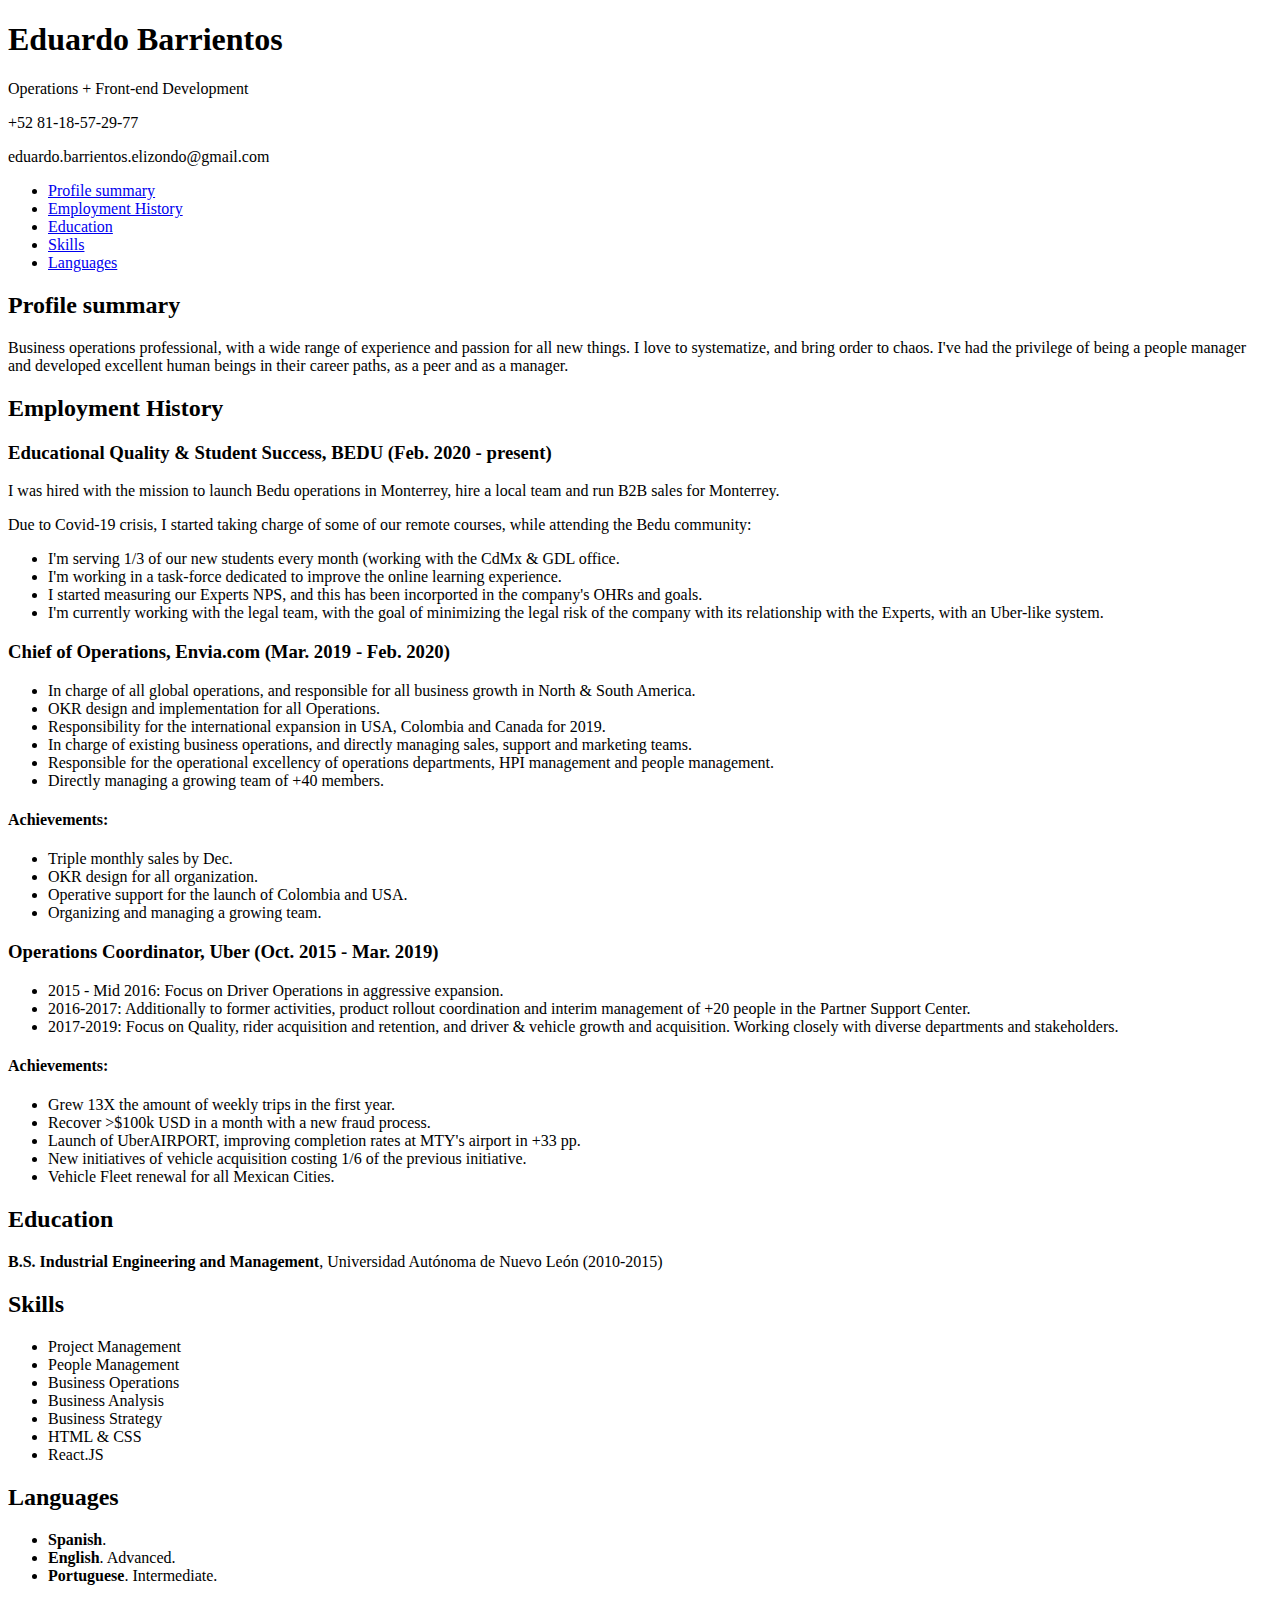
==== index.html @ 18212e23 "Update and rename README.md to index.html" ====
<!DOCTYPE html>
<html>

<head>
  <meta charset="utf-8">
  <title>Eduardo Barrientos | Business + Front-end Development</title>
  <link href="my_resume_practice_2020.css" type="text/css" rel="stylesheet">
  <meta name="description" content="Eduardo Barrientos's resume and life">
</head>

<body>
  <header>
    <h1>Eduardo Barrientos</h1>
    <p>Operations + Front-end Development</p>
    <p>+52 81-18-57-29-77</p>
    <p>eduardo.barrientos.elizondo@gmail.com</p>
    <nav>
      <ul>
        <li><a href="#summary">Profile summary</a></li>
        <li><a href="#employment">Employment History</a></li>
        <li><a href="#education">Education</a></li>
        <li><a href="#skills">Skills</a></li>
        <li><a href="#languages">Languages</a></li>
      </ul>
    </nav>
  </header>
  <main>
    <article id="summary">
      <h2>Profile summary</h2>
      <p>Business operations professional, with a wide range of experience and passion for all
        new things. I love to systematize, and bring order to chaos. I've had the privilege of
        being a people manager and developed excellent human beings in their career paths,
        as a peer and as a manager.</p>
    </article>
    <article id="employment">
      <h2>Employment History</h2>
      <h3>Educational Quality & Student Success, BEDU (Feb. 2020 - present)</h3>
      <p>I was hired with the mission to launch Bedu operations in Monterrey, hire a local team
        and run B2B sales for Monterrey.</p>
      <p>Due to Covid-19 crisis, I started taking charge of some of our remote courses, while
        attending the Bedu community:</p>
      <ul>
        <li>I'm serving 1/3 of our new students every month (working with the CdMx &
          GDL office.</li>
        <li>I'm working in a task-force dedicated to improve the online learning experience.</li>
        <li>I started measuring our Experts NPS, and this has been incorported in the
          company's OHRs and goals.</li>
        <li>I'm currently working with the legal team, with the goal of minimizing the legal
          risk of the company with its relationship with the Experts, with an Uber-like
          system.</li>
      </ul>
      <h3>Chief of Operations, Envia.com (Mar. 2019 - Feb. 2020)</h3>
      <ul>
        <li>In charge of all global operations, and responsible for all business growth in
          North & South America.</li>
        <li>OKR design and implementation for all Operations.</li>
        <li>Responsibility for the international expansion in USA, Colombia and Canada for
          2019.</li>
        <li>In charge of existing business operations, and directly managing sales, support
          and marketing teams.</li>
        <li>Responsible for the operational excellency of operations departments, HPI
          management and people management.</li>
        <li>Directly managing a growing team of +40 members.</li>
      </ul>
      <h4>Achievements:</h4>
      <ul>
        <li>Triple monthly sales by Dec.</li>
        <li>OKR design for all organization.</li>
        <li>Operative support for the launch of Colombia and USA.</li>
        <li>Organizing and managing a growing team.</li>
      </ul>

      <h3>Operations Coordinator, Uber (Oct. 2015 - Mar. 2019)</h3>
      <ul>
        <li>2015 - Mid 2016: Focus on Driver Operations in aggressive expansion.</li>
        <li>2016-2017: Additionally to former activities, product rollout coordination and
          interim management of +20 people in the Partner Support Center.</li>
        <li>2017-2019: Focus on Quality, rider acquisition and retention, and driver & vehicle growth and acquisition.
          Working closely with diverse departments and stakeholders.</li>
      </ul>
      <h4>Achievements:</h4>
      <ul>
        <li>Grew 13X the amount of weekly trips in the first year.</li>
        <li>Recover >$100k USD in a month with a new fraud process.</li>
        <li>Launch of UberAIRPORT, improving completion rates at MTY's airport in +33 pp.</li>
        <li>New initiatives of vehicle acquisition costing 1/6 of the previous initiative.</li>
        <li>Vehicle Fleet renewal for all Mexican Cities.</li>
      </ul>
    </article>
    <article id="education">
      <h2>Education</h2>
      <p><b>B.S. Industrial Engineering and Management</b>, Universidad Autónoma de Nuevo León (2010-2015)</p>
    </article>
    <article id="skills">
      <h2>Skills</h2>
      <!-- Hacer relevante por tipo de empleador -->
      <ul>
        <li>Project Management</li>
        <li>People Management</li>
        <li>Business Operations</li>
        <li>Business Analysis</li>
        <li>Business Strategy</li>
        <li>HTML & CSS</li>
        <li>React.JS</li>
      </ul>
    </article>
    <article id="languages">
      <h2>Languages</h2>
      <ul>
        <li><b>Spanish</b>.
          <span class="full_dot"></span>
          <span class="full_dot"></span>
          <span class="full_dot"></span>
          <span class="full_dot"></span> </li>
        <li><b>English</b>. Advanced.</li>
        <li><b>Portuguese</b>. Intermediate.</li>
      </ul>
    </article>

  </main>
</body>

</html>
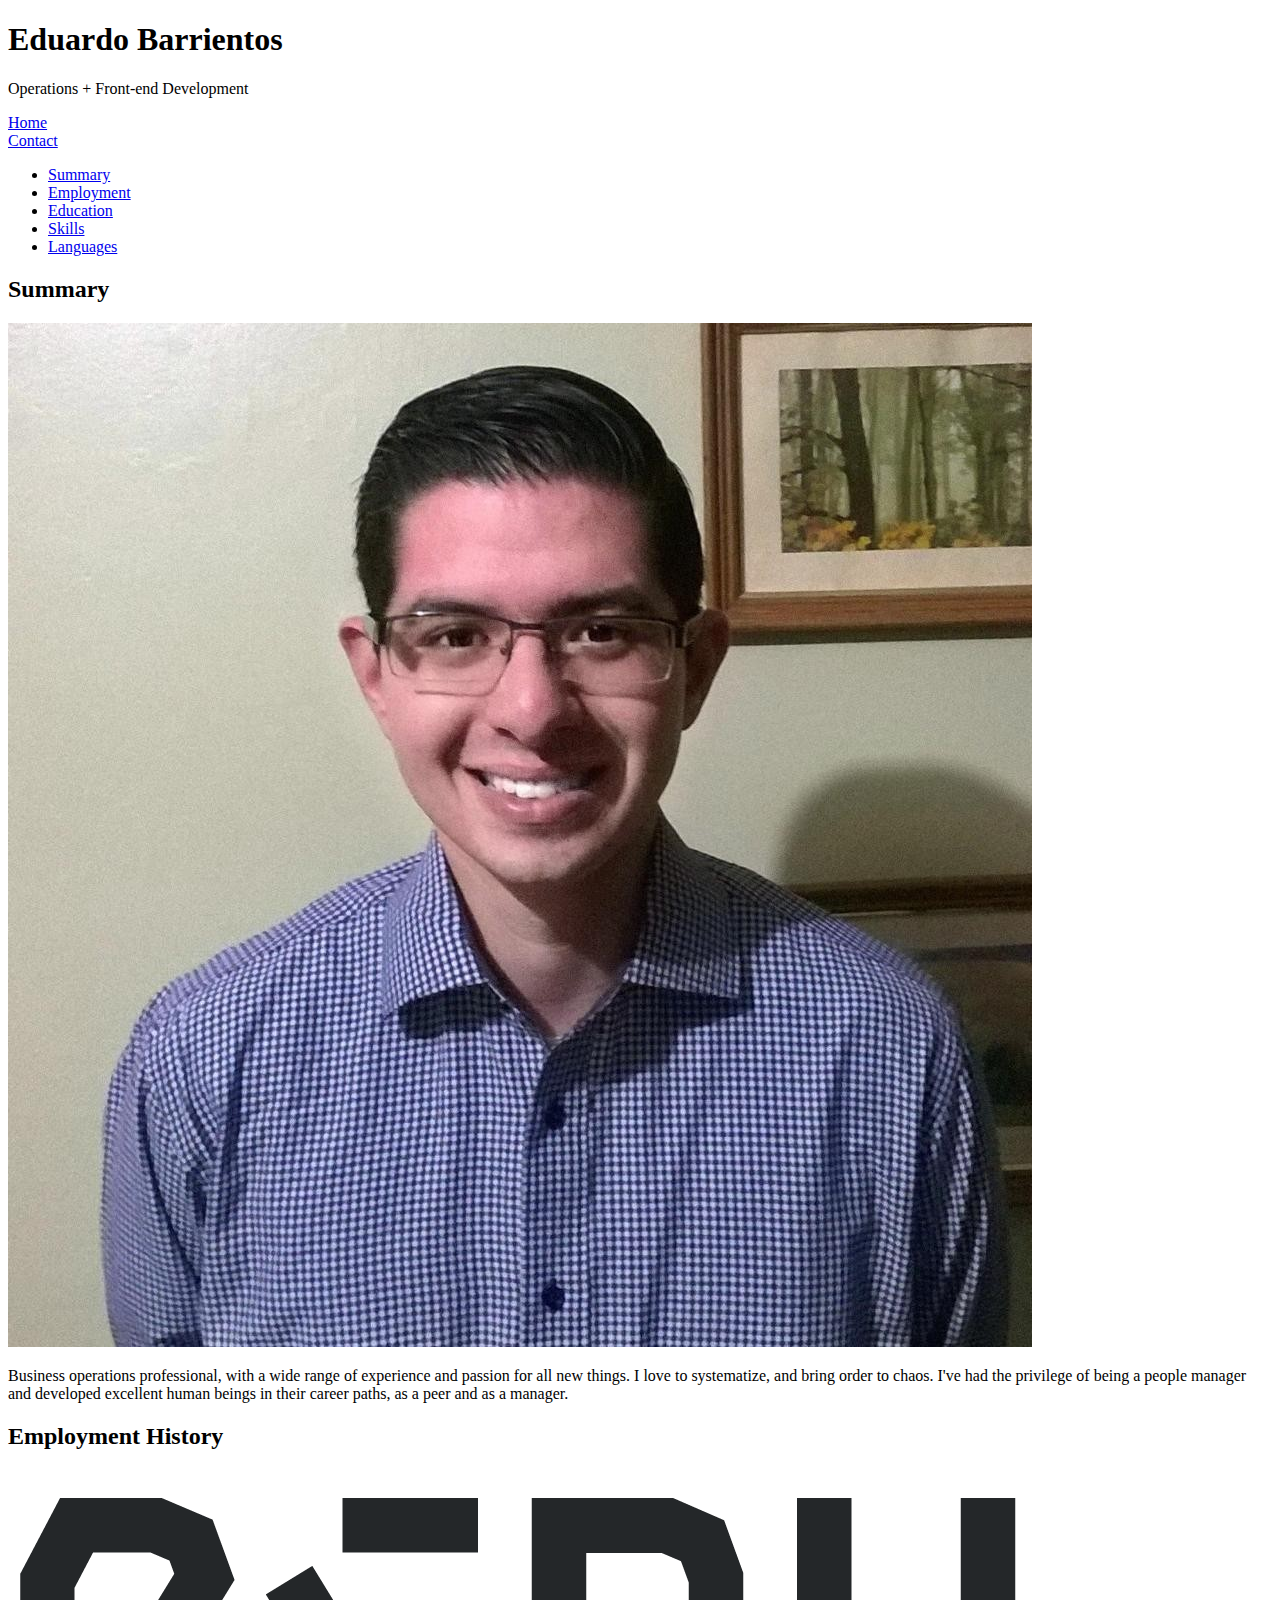
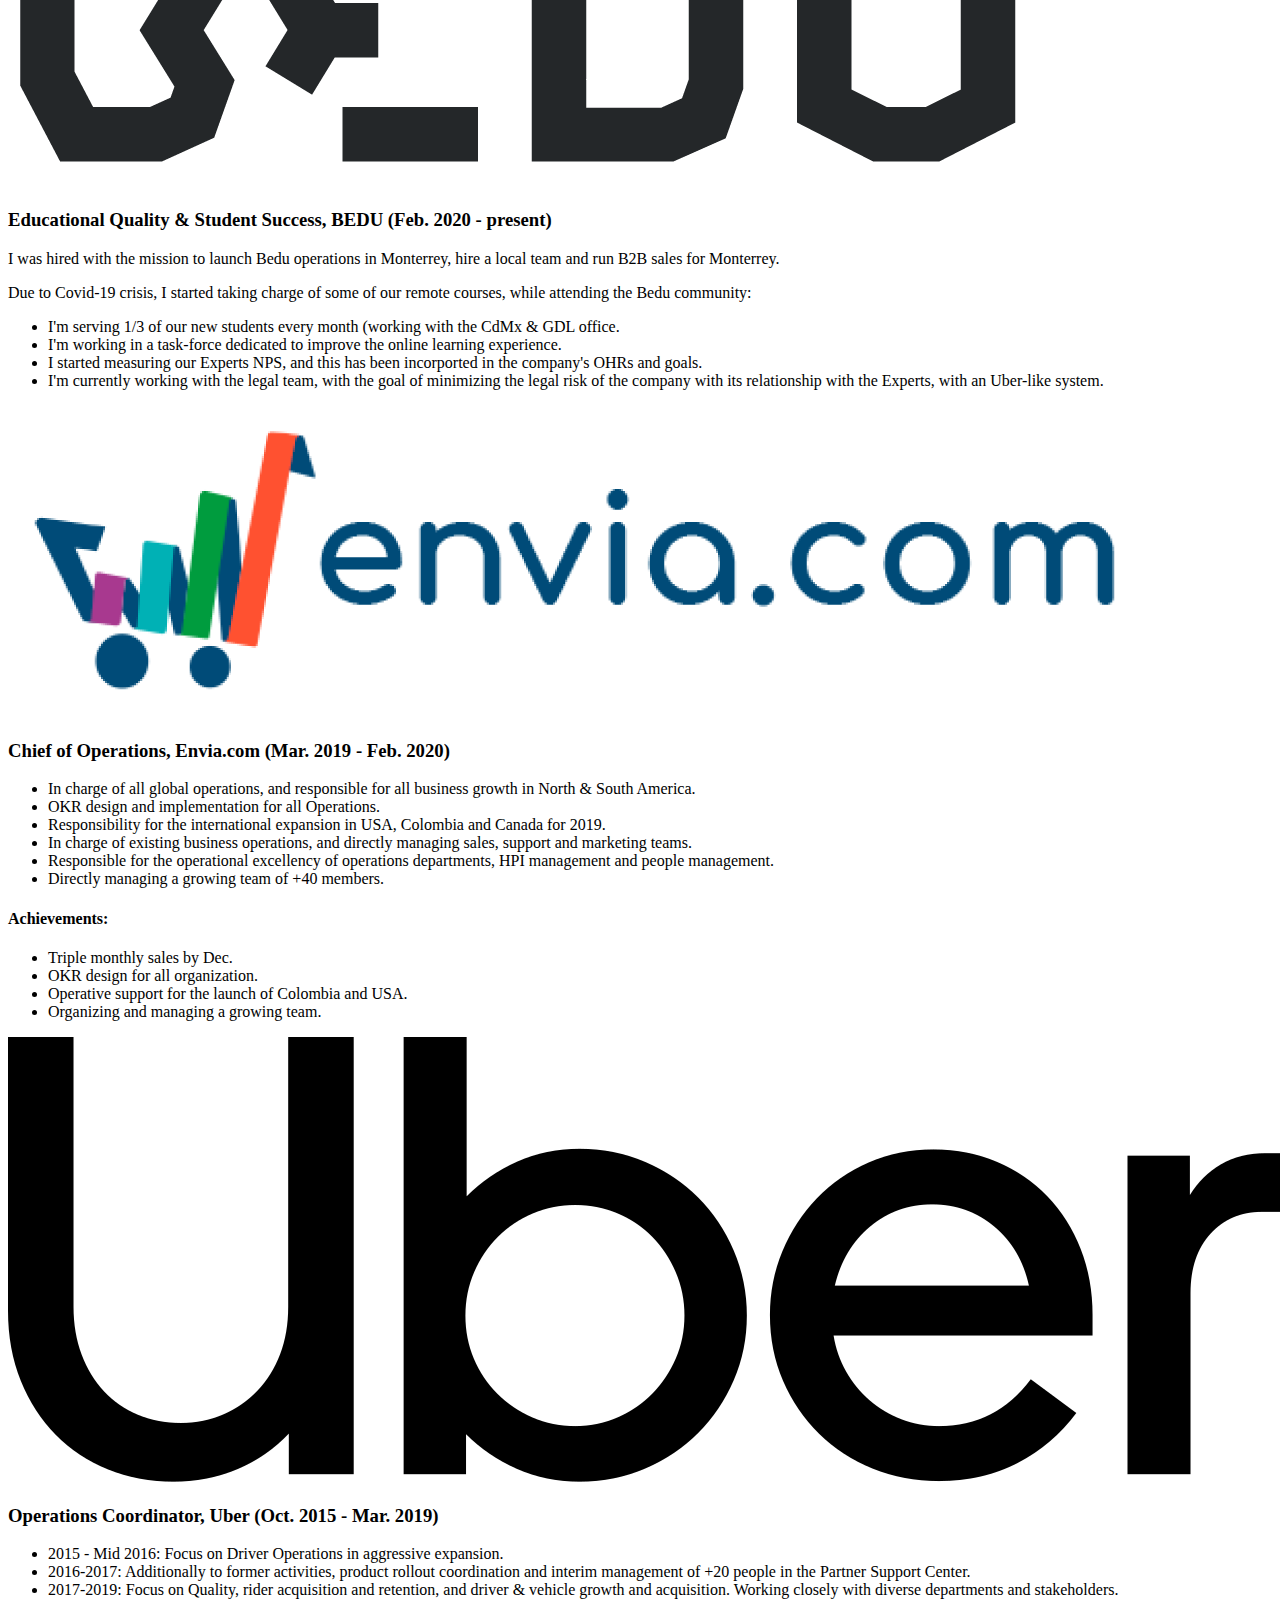
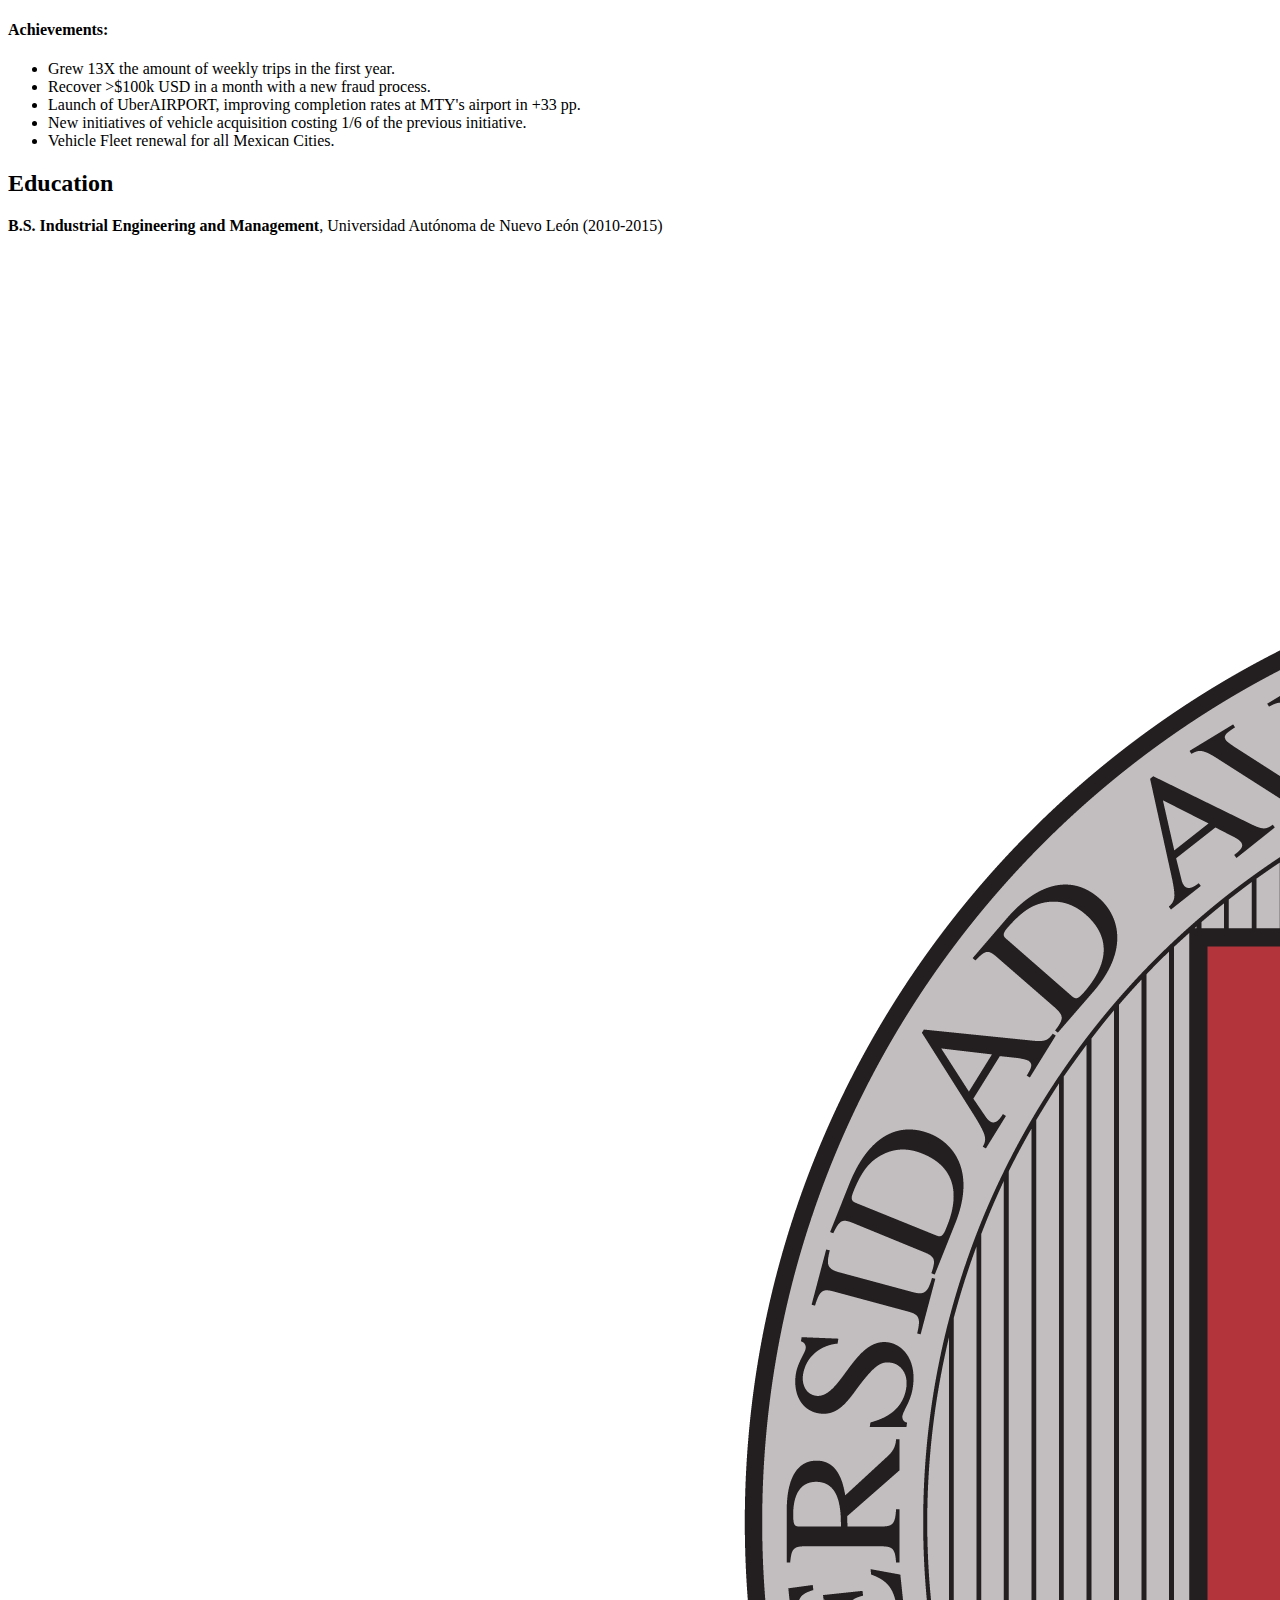
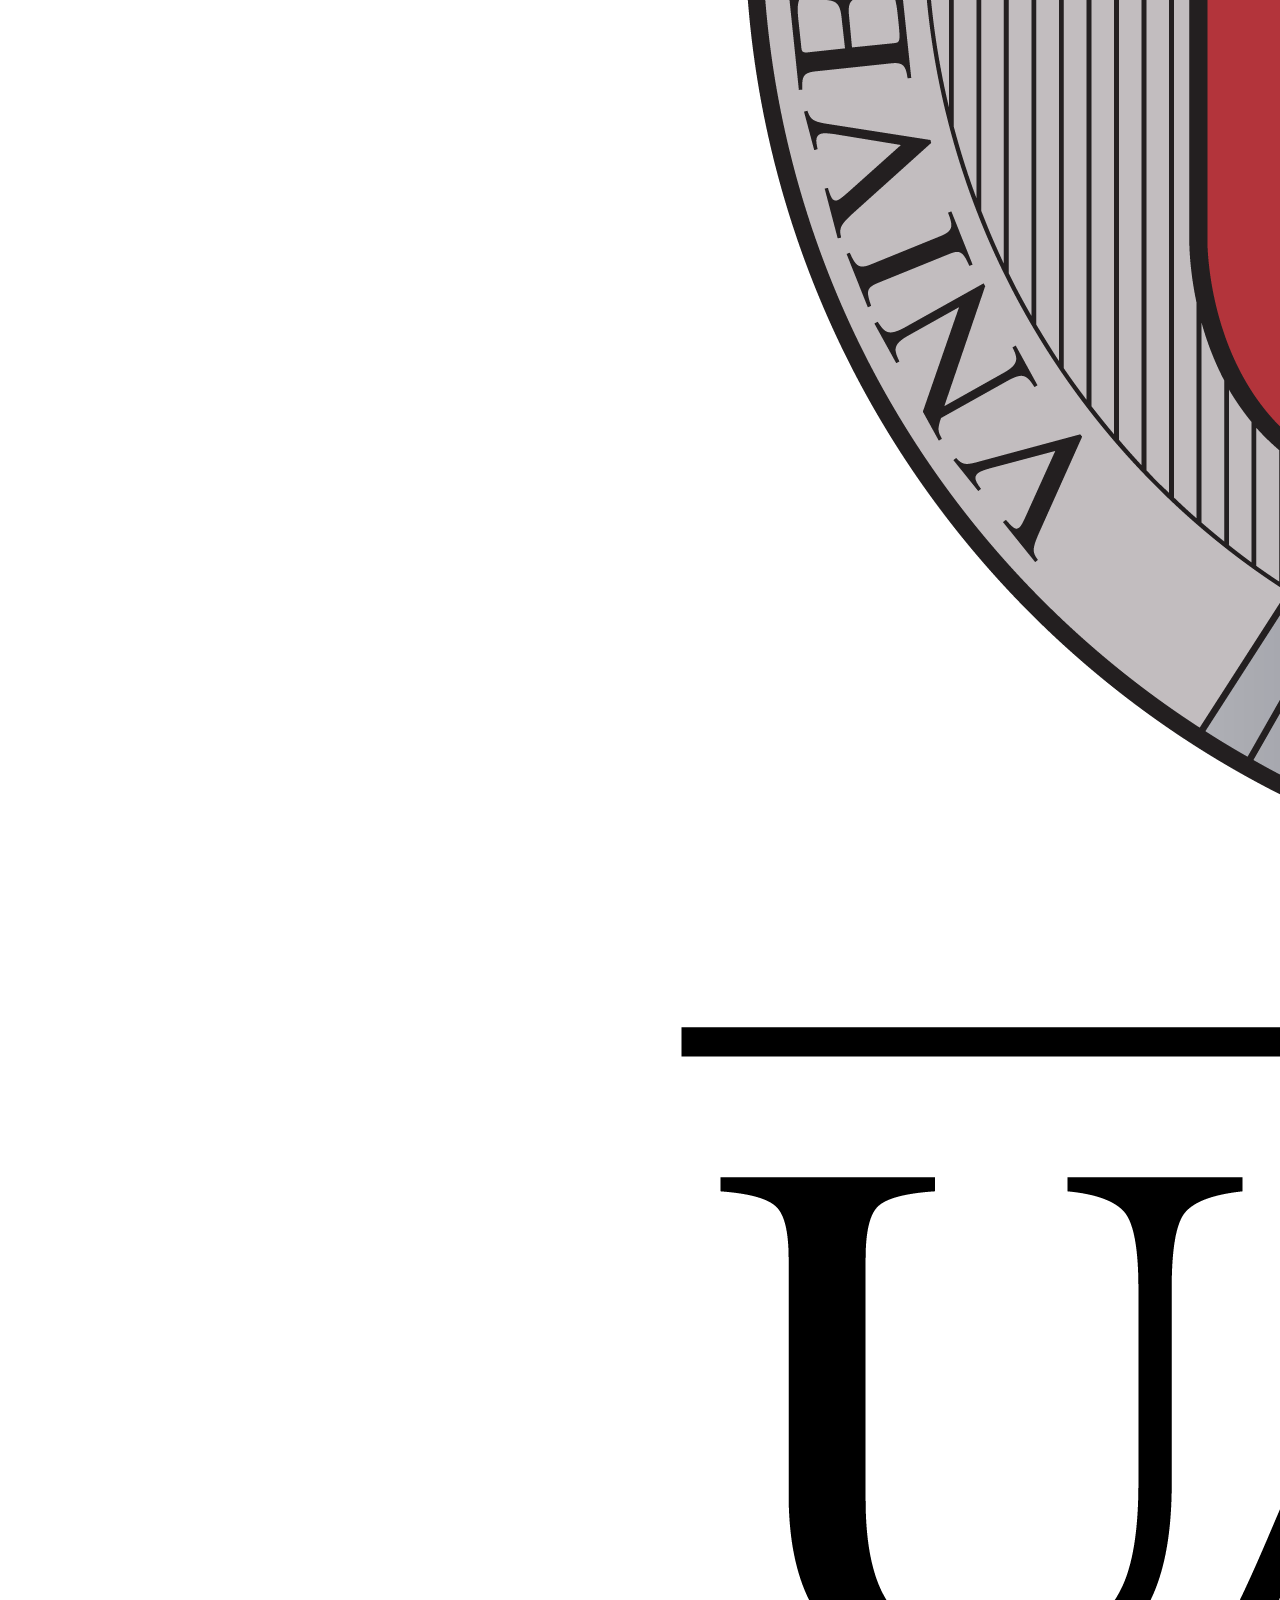
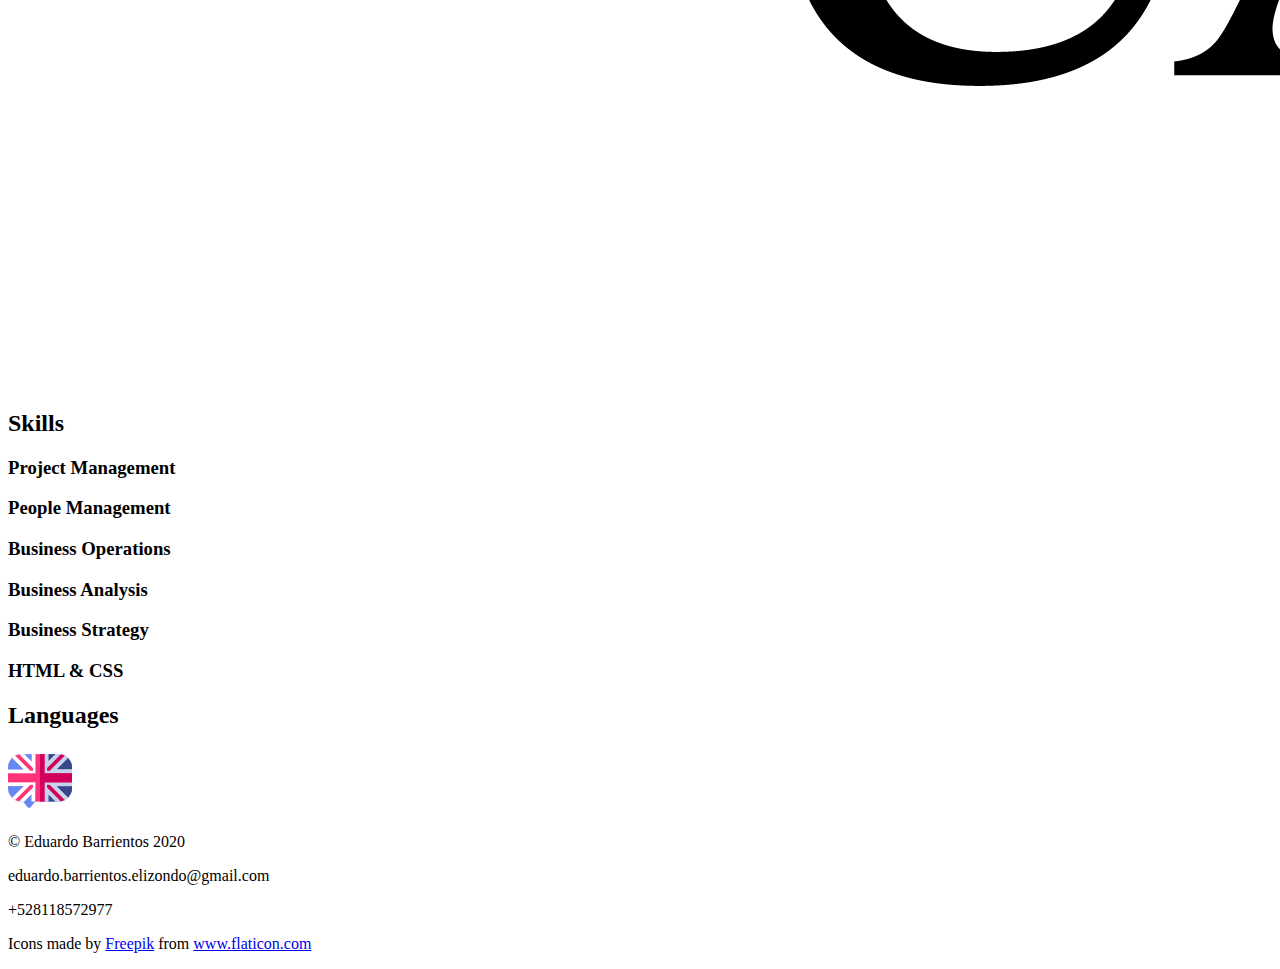
==== commit 988a4ffd: "name corrected" ====
--- a/index.html
+++ b/index.html
@@ -4,120 +4,162 @@
 <head>
   <meta charset="utf-8">
   <title>Eduardo Barrientos | Business + Front-end Development</title>
-  <link href="my_resume_practice_2020.css" type="text/css" rel="stylesheet">
-  <meta name="description" content="Eduardo Barrientos's resume and life">
+  <link rel="icon" href="https://edbarrientos10.github.io/personal-website/img/ProfileImageFinal.jpg">
+  <link rel="stylesheet" type="text/css"
+    href="file:///C:/Users/Eduardo%20Barrientos/OneDrive/Consultor%C3%ADa/Documentos/personal-website/css/resume.css">
+  <meta name="description" content="Eduardo Barrientos's personal website">
 </head>
 
+
 <body>
-  <header>
-    <h1>Eduardo Barrientos</h1>
-    <p>Operations + Front-end Development</p>
-    <p>+52 81-18-57-29-77</p>
-    <p>eduardo.barrientos.elizondo@gmail.com</p>
-    <nav>
+  <header class="grid">
+    <div class="box fullname">
+      <h1>Eduardo Barrientos</h1>
+    </div>
+    <div class="box title">
+      <p>Operations + Front-end Development</p>
+    </div>
+    <div class="box home"><a class="navigation" href="/">Home</a></div>
+    <div class="box contact"><a class="navigation" href="/contact">Contact</a></div>
+    </ul>
+
+  </header>
+
+  <main>
+    <div class="resume_navigation">
       <ul>
-        <li><a href="#summary">Profile summary</a></li>
-        <li><a href="#employment">Employment History</a></li>
-        <li><a href="#education">Education</a></li>
-        <li><a href="#skills">Skills</a></li>
-        <li><a href="#languages">Languages</a></li>
+        <li><a class="navigation" href="#summary">Summary</a></li>
+        <li><a class="navigation" href="#employment">Employment</a></li>
+        <li><a class="navigation" href="#education">Education</a></li>
+        <li><a class="navigation" href="#skills">Skills</a></li>
+        <li><a class="navigation" href="#languages">Languages</a></li>
       </ul>
-    </nav>
-  </header>
-  <main>
-    <article id="summary">
-      <h2>Profile summary</h2>
+    </div>
+    <article class="section summary">
+      <h2 id="summary">Summary</h2>
+      <img class="profile_image" src="https://edbarrientos10.github.io/personal-website/img/ProfileImageFinal.jpg"
+        alt="Eduardo Barrientos profile photo">
       <p>Business operations professional, with a wide range of experience and passion for all
         new things. I love to systematize, and bring order to chaos. I've had the privilege of
         being a people manager and developed excellent human beings in their career paths,
         as a peer and as a manager.</p>
     </article>
-    <article id="employment">
-      <h2>Employment History</h2>
-      <h3>Educational Quality & Student Success, BEDU (Feb. 2020 - present)</h3>
-      <p>I was hired with the mission to launch Bedu operations in Monterrey, hire a local team
-        and run B2B sales for Monterrey.</p>
-      <p>Due to Covid-19 crisis, I started taking charge of some of our remote courses, while
-        attending the Bedu community:</p>
-      <ul>
-        <li>I'm serving 1/3 of our new students every month (working with the CdMx &
-          GDL office.</li>
-        <li>I'm working in a task-force dedicated to improve the online learning experience.</li>
-        <li>I started measuring our Experts NPS, and this has been incorported in the
-          company's OHRs and goals.</li>
-        <li>I'm currently working with the legal team, with the goal of minimizing the legal
-          risk of the company with its relationship with the Experts, with an Uber-like
-          system.</li>
-      </ul>
-      <h3>Chief of Operations, Envia.com (Mar. 2019 - Feb. 2020)</h3>
-      <ul>
-        <li>In charge of all global operations, and responsible for all business growth in
-          North & South America.</li>
-        <li>OKR design and implementation for all Operations.</li>
-        <li>Responsibility for the international expansion in USA, Colombia and Canada for
-          2019.</li>
-        <li>In charge of existing business operations, and directly managing sales, support
-          and marketing teams.</li>
-        <li>Responsible for the operational excellency of operations departments, HPI
-          management and people management.</li>
-        <li>Directly managing a growing team of +40 members.</li>
-      </ul>
-      <h4>Achievements:</h4>
-      <ul>
-        <li>Triple monthly sales by Dec.</li>
-        <li>OKR design for all organization.</li>
-        <li>Operative support for the launch of Colombia and USA.</li>
-        <li>Organizing and managing a growing team.</li>
-      </ul>
-
-      <h3>Operations Coordinator, Uber (Oct. 2015 - Mar. 2019)</h3>
-      <ul>
-        <li>2015 - Mid 2016: Focus on Driver Operations in aggressive expansion.</li>
-        <li>2016-2017: Additionally to former activities, product rollout coordination and
-          interim management of +20 people in the Partner Support Center.</li>
-        <li>2017-2019: Focus on Quality, rider acquisition and retention, and driver & vehicle growth and acquisition.
-          Working closely with diverse departments and stakeholders.</li>
-      </ul>
-      <h4>Achievements:</h4>
-      <ul>
-        <li>Grew 13X the amount of weekly trips in the first year.</li>
-        <li>Recover >$100k USD in a month with a new fraud process.</li>
-        <li>Launch of UberAIRPORT, improving completion rates at MTY's airport in +33 pp.</li>
-        <li>New initiatives of vehicle acquisition costing 1/6 of the previous initiative.</li>
-        <li>Vehicle Fleet renewal for all Mexican Cities.</li>
-      </ul>
+    <article class="section employment">
+      <h2 id="employment">Employment History</h2>
+      <div class="job_history">
+        <div class="logo_area"><img class="logo_companies"
+            src="https://edbarrientos10.github.io/personal-website/img/bedu_logotipo_negro.png" alt="BEDU logo">
+        </div>
+        <div class="job_information">
+          <h3>Educational Quality & Student Success, BEDU (Feb. 2020 - present)</h3>
+          <p>I was hired with the mission to launch Bedu operations in Monterrey, hire a local team
+            and run B2B sales for Monterrey.</p>
+          <p>Due to Covid-19 crisis, I started taking charge of some of our remote courses, while
+            attending the Bedu community:</p>
+          <ul>
+            <li>I'm serving 1/3 of our new students every month (working with the CdMx &
+              GDL office.</li>
+            <li>I'm working in a task-force dedicated to improve the online learning experience.</li>
+            <li>I started measuring our Experts NPS, and this has been incorported in the
+              company's OHRs and goals.</li>
+            <li>I'm currently working with the legal team, with the goal of minimizing the legal
+              risk of the company with its relationship with the Experts, with an Uber-like
+              system.</li>
+          </ul>
+        </div>
+      </div>
+      <div class="job_history">
+        <div class="logo_area"><img class="logo_companies"
+            src="https://edbarrientos10.github.io/personal-website/img/envia_logo.png" alt="BEDU logo"></div>
+        <div class="job_information">
+          <h3>Chief of Operations, Envia.com (Mar. 2019 - Feb. 2020)</h3>
+          <ul>
+            <li>In charge of all global operations, and responsible for all business growth in
+              North & South America.</li>
+            <li>OKR design and implementation for all Operations.</li>
+            <li>Responsibility for the international expansion in USA, Colombia and Canada for
+              2019.</li>
+            <li>In charge of existing business operations, and directly managing sales, support
+              and marketing teams.</li>
+            <li>Responsible for the operational excellency of operations departments, HPI
+              management and people management.</li>
+            <li>Directly managing a growing team of +40 members.</li>
+          </ul>
+          <h4>Achievements:</h4>
+          <ul>
+            <li>Triple monthly sales by Dec.</li>
+            <li>OKR design for all organization.</li>
+            <li>Operative support for the launch of Colombia and USA.</li>
+            <li>Organizing and managing a growing team.</li>
+          </ul>
+        </div>
+      </div>
+      <div class="job_history">
+        <div class="logo_area"><img class="logo_companies"
+            src="https://edbarrientos10.github.io/personal-website/img/uber_logo.png" alt="BEDU logo"></div>
+        <div class="job_information">
+          <h3>Operations Coordinator, Uber (Oct. 2015 - Mar. 2019)</h3>
+          <ul>
+            <li>2015 - Mid 2016: Focus on Driver Operations in aggressive expansion.</li>
+            <li>2016-2017: Additionally to former activities, product rollout coordination and
+              interim management of +20 people in the Partner Support Center.</li>
+            <li>2017-2019: Focus on Quality, rider acquisition and retention, and driver & vehicle growth and
+              acquisition.
+              Working closely with diverse departments and stakeholders.</li>
+          </ul>
+        <h4>Achievements:</h4>
+        <ul>
+          <li>Grew 13X the amount of weekly trips in the first year.</li>
+          <li>Recover >$100k USD in a month with a new fraud process.</li>
+          <li>Launch of UberAIRPORT, improving completion rates at MTY's airport in +33 pp.</li>
+          <li>New initiatives of vehicle acquisition costing 1/6 of the previous initiative.</li>
+          <li>Vehicle Fleet renewal for all Mexican Cities.</li>
+        </ul>
+      </div>
+      </div>
     </article>
-    <article id="education">
-      <h2>Education</h2>
+    <article class="section education">
+      <h2 id="education">Education</h2>
       <p><b>B.S. Industrial Engineering and Management</b>, Universidad Autónoma de Nuevo León (2010-2015)</p>
+      <img class="profile_image" src="https://edbarrientos10.github.io/personal-website/img/UANL_Logo.png" alt="UANL">
     </article>
-    <article id="skills">
-      <h2>Skills</h2>
+    <article class="section skills">
+      <h2 id="skills">Skills</h2>
       <!-- Hacer relevante por tipo de empleador -->
-      <ul>
-        <li>Project Management</li>
-        <li>People Management</li>
-        <li>Business Operations</li>
-        <li>Business Analysis</li>
-        <li>Business Strategy</li>
-        <li>HTML & CSS</li>
-        <li>React.JS</li>
-      </ul>
+      <div class="skills_bars">
+        <li>
+          <h3>Project Management</h3> <span class="bar"><span class="project_mng"></span></span>
+        </li>
+        <li>
+          <h3>People Management</h3> <span class="bar"><span class="people_mng"></span></span>
+        </li>
+        <li>
+          <h3>Business Operations</h3> <span class="bar"><span class="business_ops"></span></span>
+        </li>
+        <li>
+          <h3>Business Analysis</h3> <span class="bar"><span class="business_analysis"></span></span>
+        </li>
+        <li>
+          <h3>Business Strategy</h3> <span class="bar"><span class="business_strategy"></span></span>
+        </li>
+        <li>
+          <h3>HTML & CSS</h3> <span class="bar"><span class="html_css"></span></span>
+        </li>
+      </div>
     </article>
-    <article id="languages">
-      <h2>Languages</h2>
-      <ul>
-        <li><b>Spanish</b>.
-          <span class="full_dot"></span>
-          <span class="full_dot"></span>
-          <span class="full_dot"></span>
-          <span class="full_dot"></span> </li>
-        <li><b>English</b>. Advanced.</li>
-        <li><b>Portuguese</b>. Intermediate.</li>
-      </ul>
+    <article class="section languages">
+      <h2 id="languages">Languages</h2>
+      <img src="https://edbarrientos10.github.io/personal-website/img/english_icon.png" alt="English">
     </article>
-
   </main>
+  <footer>
+    <div class="copyright_info">
+      <p>© Eduardo Barrientos 2020</p>
+      <p>eduardo.barrientos.elizondo@gmail.com</p>
+      <p>+528118572977</p>
+      <p>Icons made by <a href="https://www.flaticon.com/authors/freepik" title="Freepik">Freepik</a> from <a href="https://www.flaticon.com/" title="Flaticon"> www.flaticon.com</a></p>
+    </div>
+  </footer>
 </body>
 
-</html>
+</html>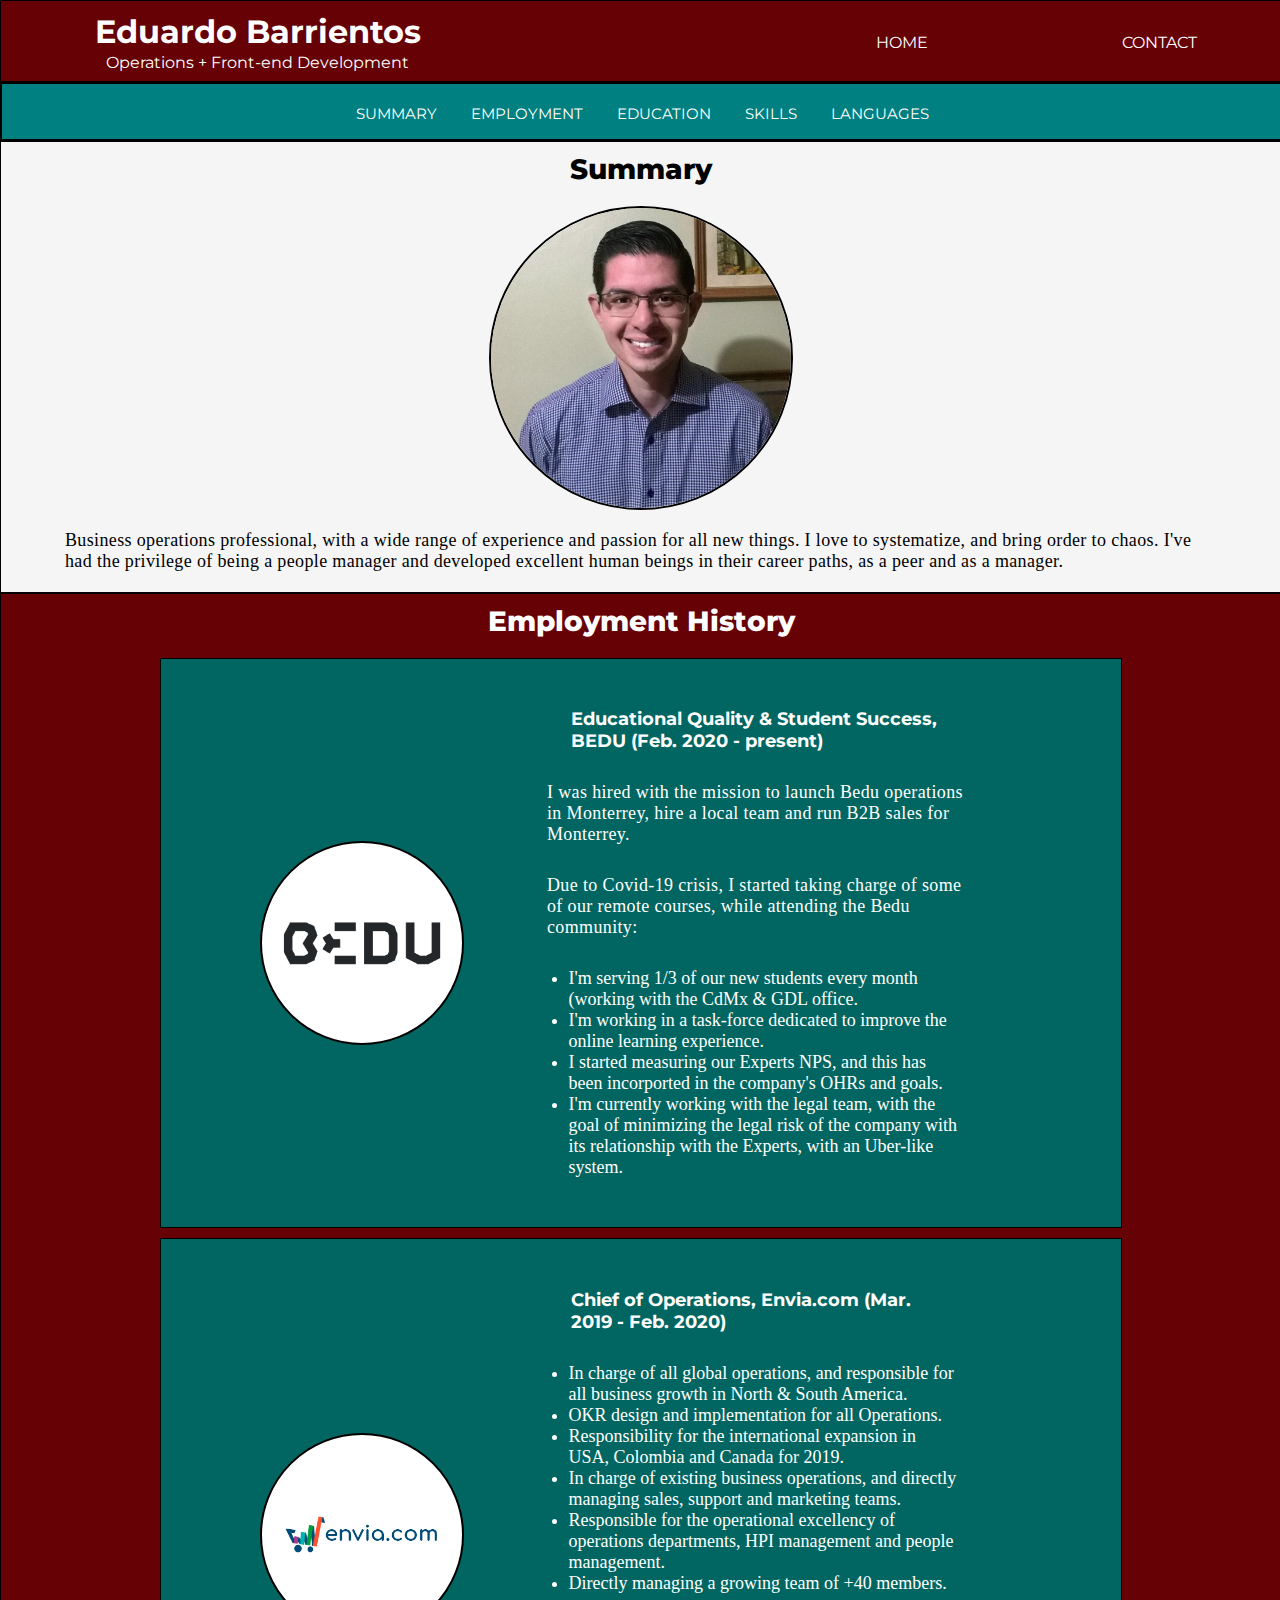
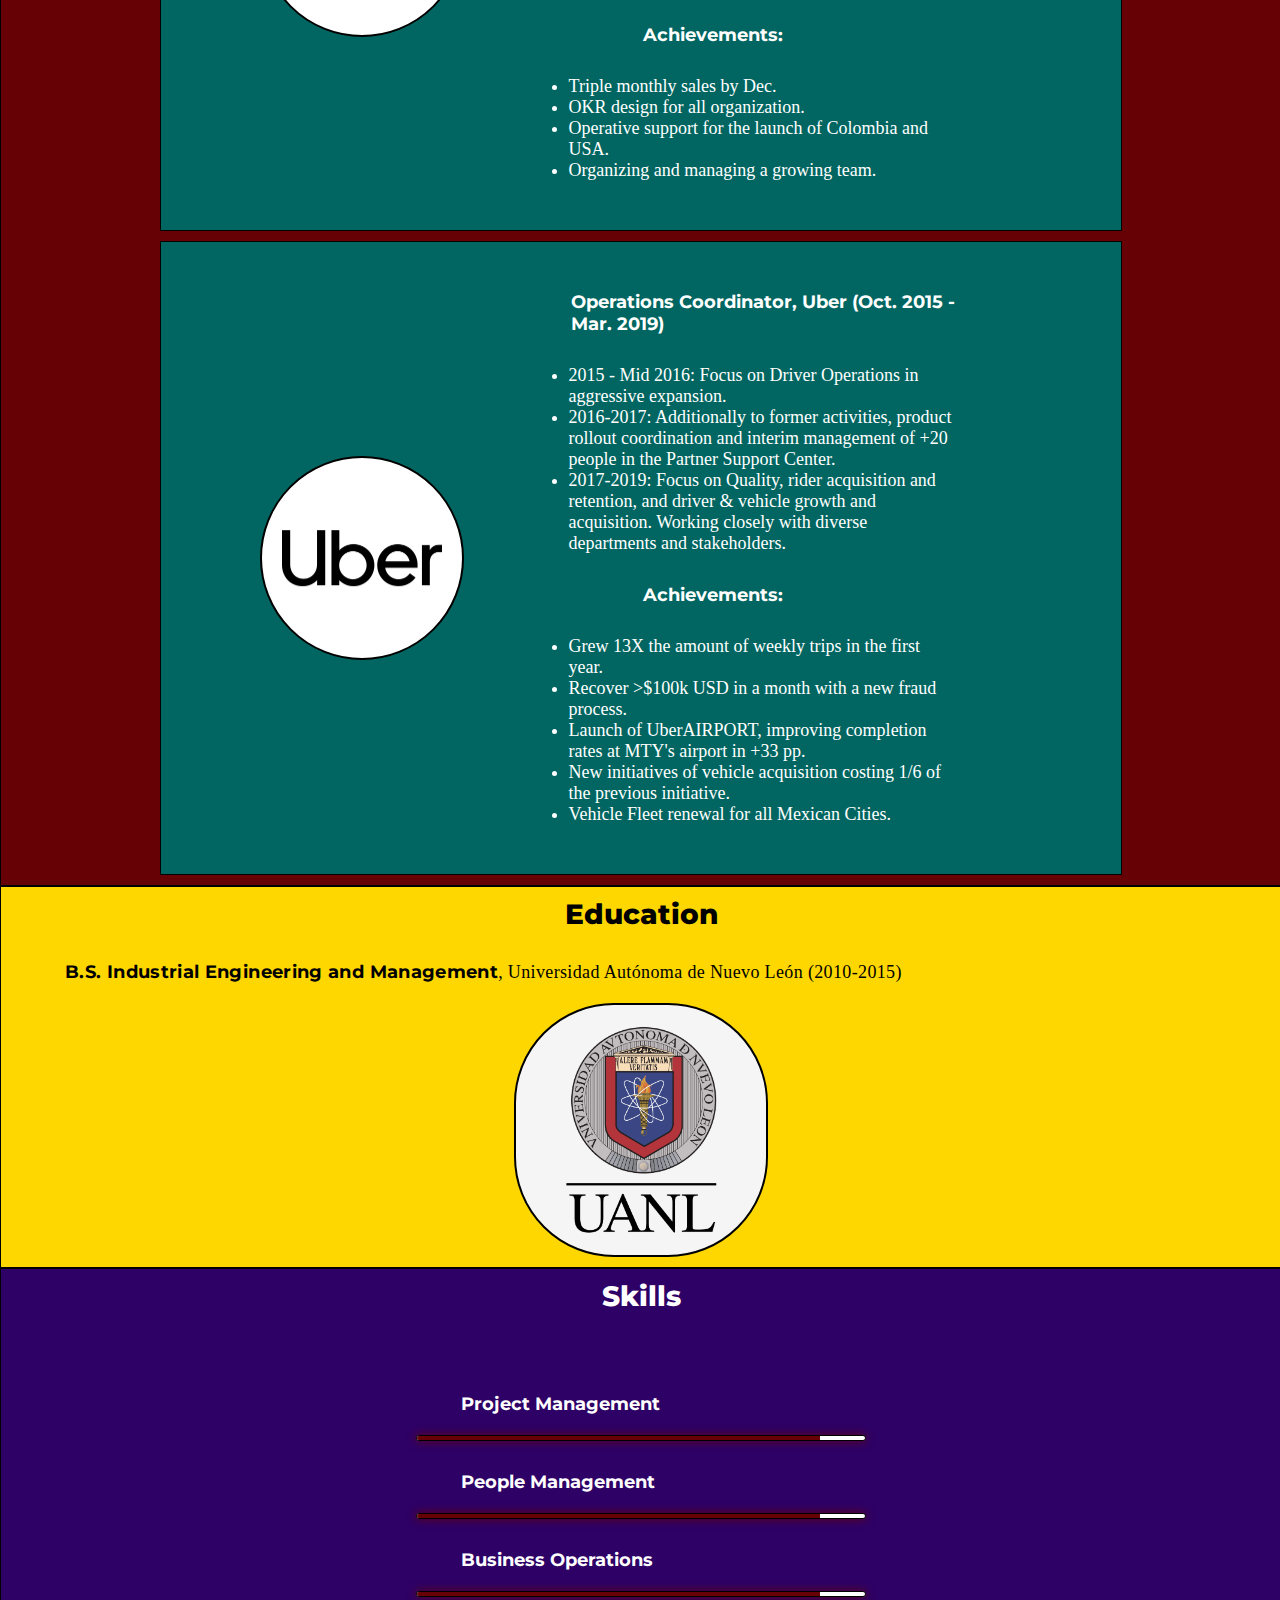
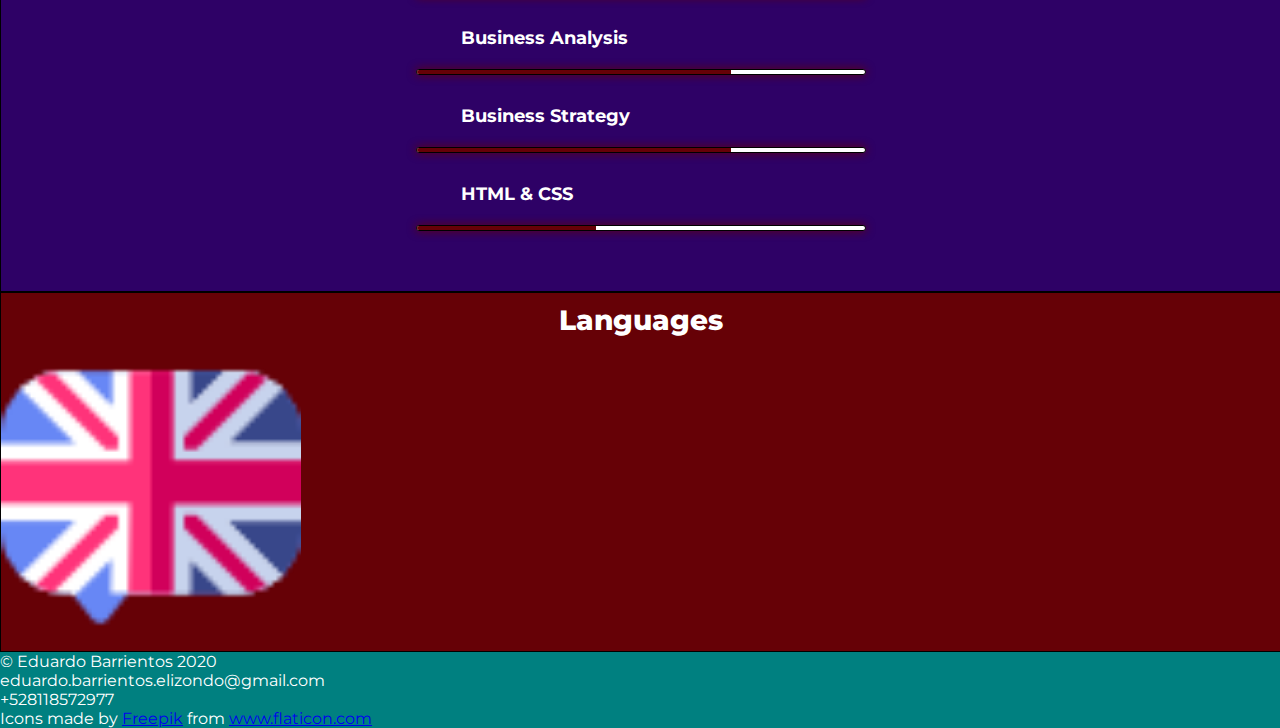
==== commit 65b30666: "Update index.html" ====
--- a/index.html
+++ b/index.html
@@ -6,7 +6,7 @@
   <title>Eduardo Barrientos | Business + Front-end Development</title>
   <link rel="icon" href="https://edbarrientos10.github.io/personal-website/img/ProfileImageFinal.jpg">
   <link rel="stylesheet" type="text/css"
-    href="file:///C:/Users/Eduardo%20Barrientos/OneDrive/Consultor%C3%ADa/Documentos/personal-website/css/resume.css">
+    href="css/resume.css">
   <meta name="description" content="Eduardo Barrientos's personal website">
 </head>
 
--- a/css/resume.css
+++ b/css/resume.css
@@ -0,0 +1,333 @@
+@import url('https://fonts.googleapis.com/css2?family=Montserrat&display=swap" rel="stylesheet');
+@import url('https://fonts.googleapis.com/css2?family=Vollkorn&display=swap" rel="stylesheet');
+
+* {
+    margin: 0;
+    padding: 0;
+    font-family: 'Montserrat', sans-serif;
+}
+
+.color-1 {color: #660106;} .color-2 {color: #396601;} .color-3 {color: #016661;} .color-4 {color: #2e0166;}
+
+.grid {
+    border: 1px black solid;
+    width: 100%;
+    height: 80px;
+    display: grid;
+    background-color: #660106;
+    grid-template-columns: repeat(5, 20%);
+    grid-template-rows: 10px 40px 20px 10px;
+    grid-row-gap: 1px;
+    grid-column-gap: 1.5px;
+}
+
+.box {
+    color: white;
+    border-radius: 1px;
+    text-align: center;
+}
+
+body {
+    background-color: gray;
+    width: 100%;
+}
+
+
+.fullname {
+    text-align: center;
+    vertical-align: middle;
+    grid-area: 2 / 1 / span 1 / span 2;
+     
+}
+
+.title {
+    text-align: center;
+    vertical-align: middle;
+    grid-area: 3 / 1 / span 1 / span 2;
+    
+}
+
+.home {
+    text-align: center;
+    vertical-align: middle;
+    grid-column-start: 3;
+    grid-area: 2 / 4 / span 2 / span 1;
+    margin: auto auto auto auto;
+    
+}
+
+.contact {
+    text-align: center;
+    vertical-align: middle;
+    grid-area: 2 / 5 / span 2 / span 1;
+    margin: auto auto auto auto;
+    
+}
+
+.navigation {
+    color: white;
+    text-decoration: none;
+    text-transform: uppercase;
+    letter-spacing: 0em;
+}
+
+img {
+    width: 300px;
+}
+
+.resume_navigation {
+    width: 100%;
+    height: 55px;
+    background-color: teal;
+    border: 2px black solid;
+}
+
+.resume_navigation ul {
+    color: white;
+    text-decoration: none;
+    text-align: center;
+    vertical-align: center;
+    font-size: 15px;
+    padding-top: 20px;
+    padding-bottom: auto;
+    word-spacing: 2em;
+}
+
+.resume_navigation li {
+    display: inline-block;
+
+}
+
+h2 {
+    text-align: center;
+    font-size: 28px;
+    font-weight: 800;
+    padding-top: 10px;
+    padding-bottom: 10px;
+}
+
+.section {
+    width: 100%;
+    margin-left: auto;
+    margin-right: auto;
+    border: 1px black solid;
+}
+
+.section p {
+    margin-left: auto;
+    margin-right: auto;
+    width: 90%;
+    padding-top: 10px;
+    padding-bottom: 10px;
+    margin-top: 10px;
+    margin-bottom: 10px;
+    font-size: 18px;
+    font-family: 'Vollkron', serif;
+    letter-spacing: 0.02em;
+    display: block;
+}
+
+.section ul {
+    margin-left: auto;
+    margin-right: auto;
+    width: 90%;
+    padding-top: 10px;
+    padding-bottom: 10px;
+    margin-top: 10px;
+    margin-bottom: 10px;
+    font-size: 18px;
+    display: block;
+}
+
+.section li {
+    font-size: 18px;
+    font-family: 'Vollkron', serif;
+    width: 90%;
+    margin-right: auto;
+    margin-left: auto;
+}
+
+.section h3 {
+    margin-left: auto;
+    margin-right: auto;
+    width: 80%;
+    padding-top: 10px;
+    padding-bottom: 10px;
+    margin-top: 10px;
+    margin-bottom: 10px;
+    font-size: 18px;
+}
+
+.section h4 {
+    margin-left: auto;
+    margin-right: auto;
+    width: 50%;
+    padding-top: 10px;
+    padding-bottom: 10px;
+    margin-top: 10px;
+    margin-bottom: 10px;
+    font-size: 18px;
+}
+
+.job_history {
+    background-color: #016661;
+    margin-left: auto;
+    margin-right: auto;
+    width: 75%;
+    padding-top: 10px;
+    padding-bottom: 10px;
+    margin-top: 10px;
+    margin-bottom: 10px;
+    border: 1px black solid;
+    z-index: -1;
+    color: black;
+    display: flex;
+    align-items: center;
+    flex-wrap: wrap;
+    justify-content: space-evenly;
+}
+
+.job_information {
+    margin-left: 20px;
+    margin-right: auto;
+    display: inline-block;
+    width: 50%;
+    padding: 2%;
+    display: inline-block;
+    color: white;
+}
+
+.logo_area {
+    width:200px;
+    height: 200px;
+    border-radius: 200px;
+    border: 2px black solid;
+    display: inline-block;
+    position: relative;
+    margin-top: 20px;
+    margin-bottom: 20px;
+    margin-left: auto;
+    margin-right: 20px;
+    background-color: white;
+
+}
+
+.logo_companies {
+    display: inline-block;
+    width: 80%;
+    margin-left: 10%;
+    position: absolute;
+    top: 50%;
+    -ms-transform: translateY(-50%);
+  transform: translateY(-50%);
+    
+}
+
+.summary {
+    background-color: whitesmoke;
+    
+}
+
+.education {
+    background-color: gold;
+}
+
+.employment {
+    background-color: #660106;
+    color: white;
+}
+
+.skills {
+    background-color: #2e0166;
+    color: white;
+    list-style: none;
+}
+
+.skills_bars {
+    width: 500px;
+    margin: 60px auto;
+}
+
+.skills_bars li {
+    margin: 20px auto;
+}
+
+.bar {
+    background: white;
+    display: block;
+    height: 4px;
+    border: 1px solid black;
+    border-radius: 3px;
+    overflow: hidden;
+    box-shadow: 0 0 10px #660106;
+
+}
+
+.bar span {
+    height: 4px;
+    float: left;
+    background: #660106;
+}
+
+.project_mng {
+    width: 90%;
+}
+
+.people_mng {
+    width: 90%;
+}
+
+.business_ops {
+    width: 90%;
+}
+
+.business_analysis {
+    width: 70%;
+}
+
+.business_strategy {
+    width: 70%;
+}
+
+.html_css {
+    width: 40%;
+}
+
+.languages {
+    background-color: #660106;
+    color: white;
+}
+
+
+.summary img {
+    border-radius: 200px;
+    display: block;
+    margin-left: auto;
+    margin-right: auto;
+    border: 2px black solid;
+    margin-top: 10px;
+    margin-bottom: 10px;
+}
+
+.education img {
+    width: 250px;
+    border-radius: 100px;
+    display: block;
+    margin-left: auto;
+    margin-right: auto;
+    border: 2px black solid;
+    margin-top: 10px;
+    margin-bottom: 10px;
+    background-color: whitesmoke;
+}
+
+footer {
+    background-color: teal;
+    display: inline-block;
+    width: 100%;
+    display: flex;
+    align-items: center;
+    flex-wrap: nowrap;
+    justify-content: space-between;
+    color: white;
+}